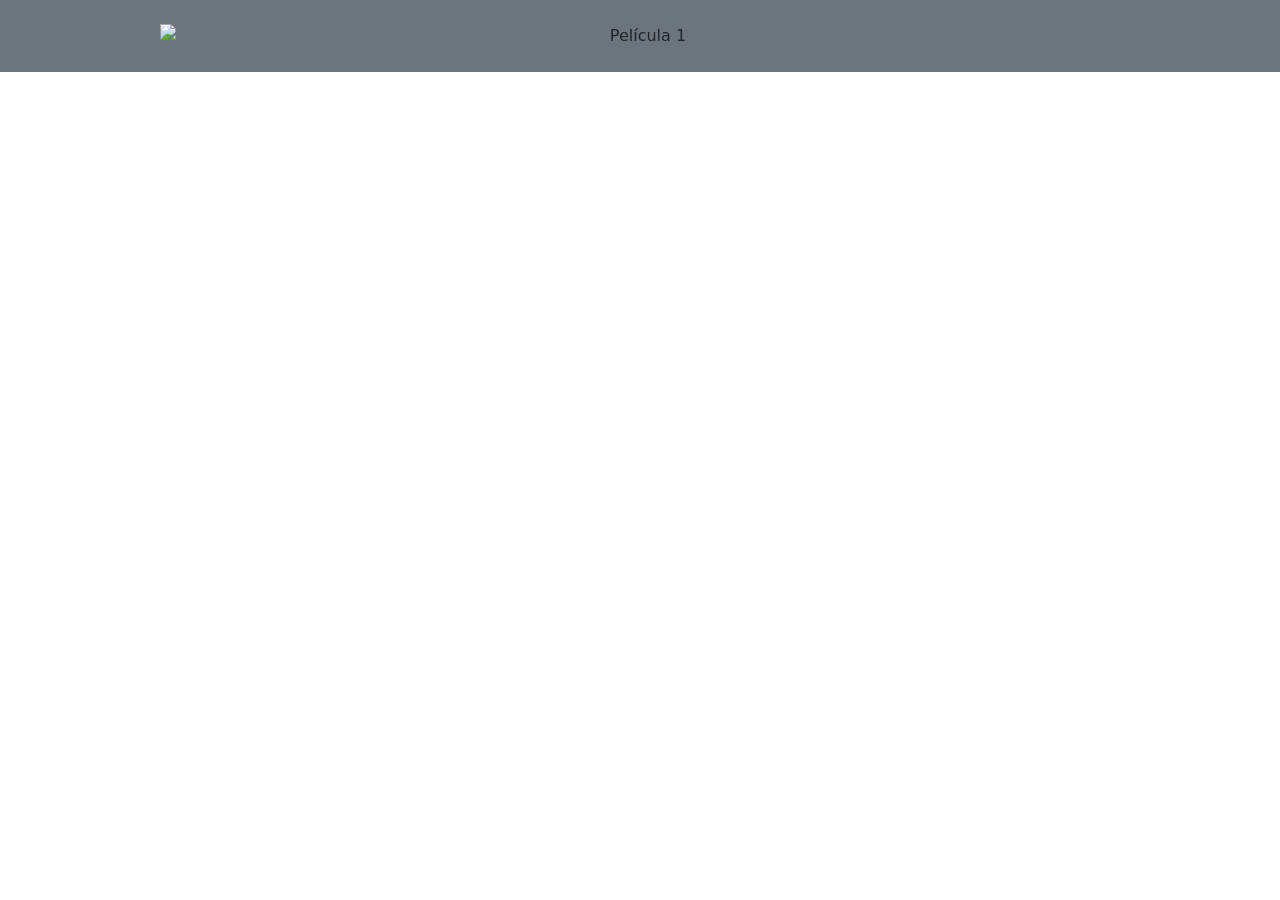
==== RobertoMontanesRamos/src/main/resources/templates/Index.html @ 01873d03 "Primera actualización nueva" ====
<!DOCTYPE html>
<html lang="es" xmlns:th="http://www.thymeleaf.org">

<head>
	<meta charset="UTF-8" />
	<meta name="viewport" content="width=device-width, initial-scale=1.0" />
	<title>Gestión de Entradas de Cine</title>
	<link href="https://cdn.jsdelivr.net/npm/bootstrap@5.3.2/dist/css/bootstrap.min.css" rel="stylesheet">
	<script src="https://cdn.jsdelivr.net/npm/bootstrap@5.3.2/dist/js/bootstrap.bundle.min.js"></script>
	<link rel="stylesheet" href="styles.css" />
</head>

<body class="d-flex flex-column" style="min-height: 100vh;">

	<!-- HEADER -->
	<header th:replace="~{fragmentos/header::header}"></header>

	<!-- CARRUSEL -->
	<div id="cineCarousel" class="carousel slide" data-bs-ride="carousel" style="flex-grow: 1;">
		<!-- Indicadores -->
		<div class="carousel-indicators">
			<button type="button" data-bs-target="#cineCarousel" data-bs-slide-to="0" class="active" aria-current="true"
				aria-label="Slide 1"></button>
			<button type="button" data-bs-target="#cineCarousel" data-bs-slide-to="1" aria-label="Slide 2"></button>
			<button type="button" data-bs-target="#cineCarousel" data-bs-slide-to="2" aria-label="Slide 3"></button>
			<button type="button" data-bs-target="#cineCarousel" data-bs-slide-to="3" aria-label="Slide 4"></button>
		</div>

		<!-- Imágenes con texto -->
		<div class="carousel-inner bg-secondary py-4">
			<div class="carousel-item active text-center">
				<img src="https://www.cinesa.es/media/0x5bu12a/hero-thunderbolts.jpg?width=1024&height=480&rxy=0.5%2C0.5"
					class="d-block mx-auto w-75" alt="Película 1">
				<div class="carousel-caption d-none d-md-block">
					<h2 class="fw-bold text-white text-uppercase">Thunderbolts</h2>
				</div>
			</div>

			<div class="carousel-item text-center">
				<img src="https://www.cinesa.es/media/rd1bnpbb/hero-until-dawn.jpg?width=1024&height=480&rxy=0.5%2C0.5"
					class="d-block mx-auto w-75" alt="Película 2">
				<div class="carousel-caption d-none d-md-block">
					<h2 class="fw-bold text-white text-uppercase">Until Dawn</h2>
				</div>
			</div>

			<div class="carousel-item text-center">
				<img src="https://www.cinesa.es/media/ky5hac0y/hero-banner-minecraft.jpg?width=1024&height=480&rxy=0.5%2C0.5"
					class="d-block mx-auto w-75" alt="Película 3">
				<div class="carousel-caption d-none d-md-block">
					<h2 class="fw-bold text-white text-uppercase">Minecraft: La Película</h2>
				</div>
			</div>


			<div class="carousel-item text-center">
				<img src="https://www.cinesa.es/media/1kqeekev/hero-warfare.jpg?width=1024&height=480&rxy=0.5%2C0.5"
					class="d-block mx-auto w-75" alt="Película 4">
				<div class="carousel-caption d-none d-md-block">
					<h2 class="fw-bold text-white text-uppercase">Warfare: Tiempo de Guerra</h2>
				</div>
			</div>
		</div>

		<!-- Botones -->
		<button class="carousel-control-prev" type="button" data-bs-target="#cineCarousel" data-bs-slide="prev">
			<span class="carousel-control-prev-icon" aria-hidden="true"></span>
			<span class="visually-hidden">Anterior</span>
		</button>
		<button class="carousel-control-next" type="button" data-bs-target="#cineCarousel" data-bs-slide="next">
			<span class="carousel-control-next-icon" aria-hidden="true"></span>
			<span class="visually-hidden">Siguiente</span>
		</button>
	</div>

	<!-- Modal de Descuento Especial -->
	<div class="modal fade" id="descuentoModal" tabindex="-1" aria-labelledby="descuentoModalLabel" aria-hidden="true">
		<div class="modal-dialog">
			<div class="modal-content">
				<div class="modal-header">
					<h5 class="modal-title" id="descuentoModalLabel">Descuento Especial</h5>
					<button type="button" class="btn-close" data-bs-dismiss="modal" aria-label="Cerrar"></button>
				</div>
				<div class="modal-body">
					<p>¡Usa el código <strong>DESCUENTO20</strong> al realizar tu compra y obtén un 20% de descuento en
						todas las películas!</p>
					<p>¡No pierdas la oportunidad de disfrutar de tu película favorita con descuento!</p>
				</div>
				<div class="modal-footer">
					<button type="button" class="btn btn-secondary" data-bs-dismiss="modal">Cerrar</button>
				</div>
			</div>
		</div>
	</div>
	<footer th:replace="~{fragmentos/footer::footer}"></footer>


</body>

</html>
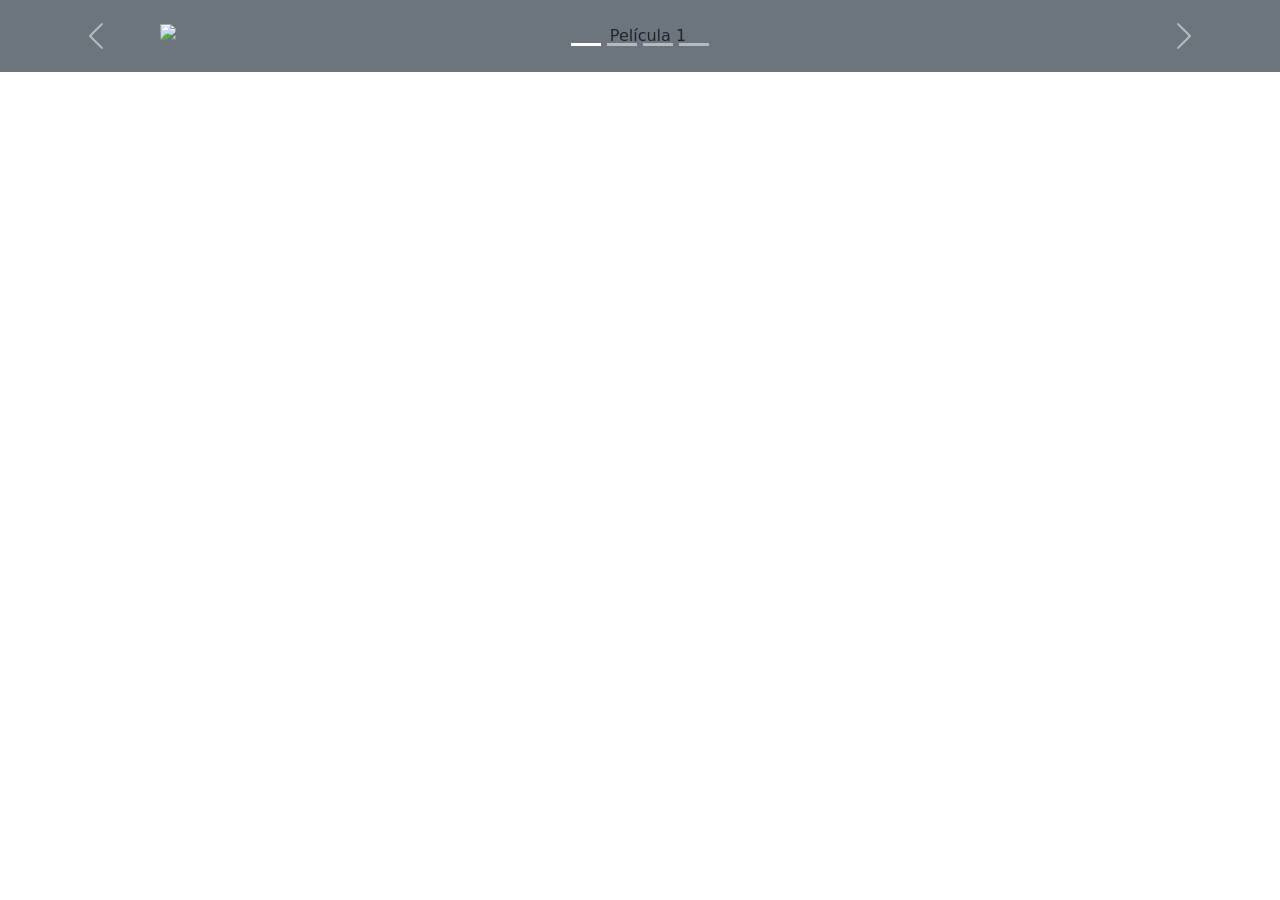
==== commit 9cfc7bae: "sql relleno" ====
--- a/RobertoMontanesRamos/src/main/resources/templates/Index.html
+++ b/RobertoMontanesRamos/src/main/resources/templates/Index.html
@@ -10,7 +10,7 @@
 	<link rel="stylesheet" href="styles.css" />
 </head>
 
-<body class="d-flex flex-column" style="min-height: 100vh;">
+<body class="d-flex flex-column">
 
 	<!-- HEADER -->
 	<header th:replace="~{fragmentos/header::header}"></header>
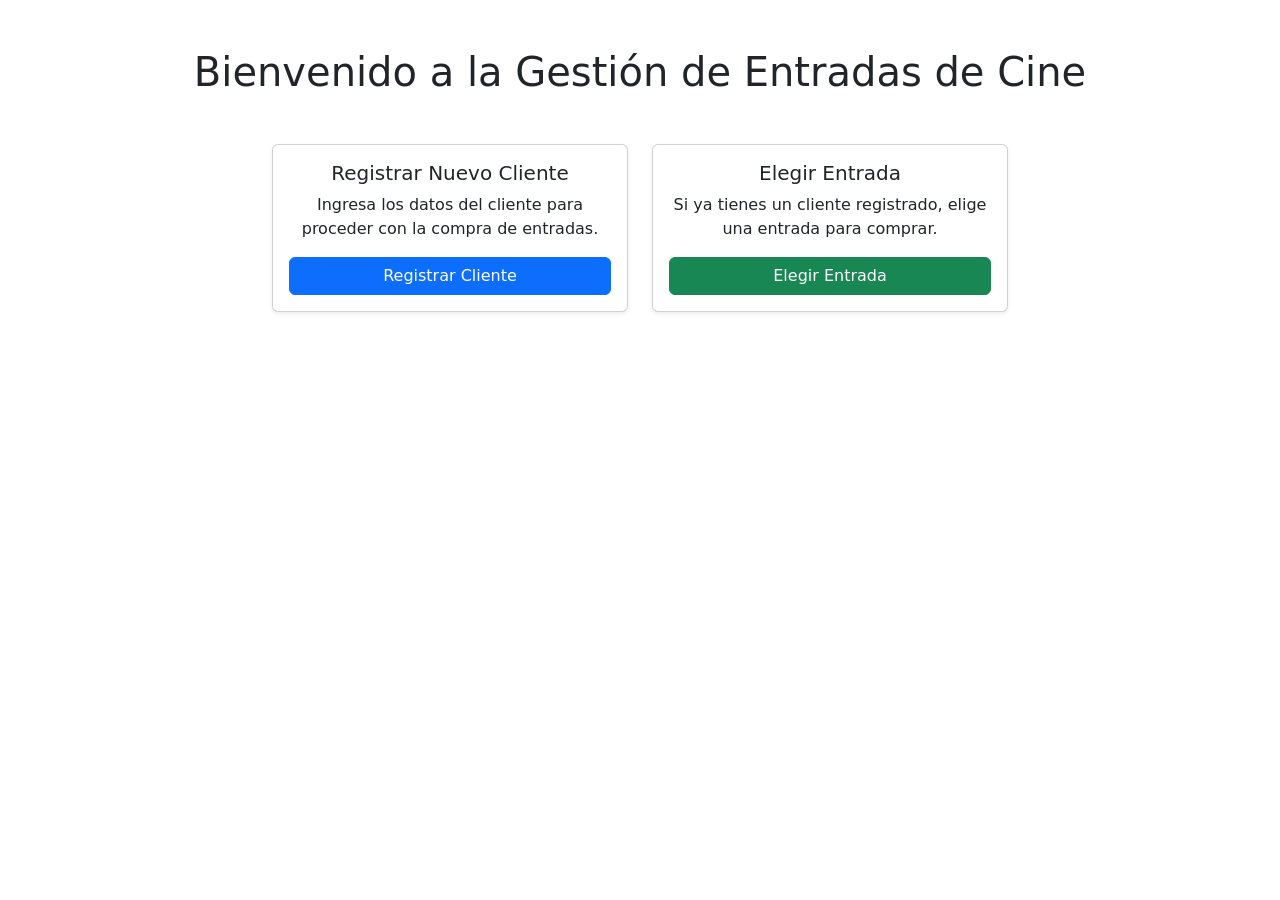
==== commit 9a2bbe78: "actualizacion buena para index.html elegir entre reigstro y pelicula pero sin funcionalidad" ====
--- a/RobertoMontanesRamos/src/main/resources/templates/Index.html
+++ b/RobertoMontanesRamos/src/main/resources/templates/Index.html
@@ -2,99 +2,51 @@
 <html lang="es" xmlns:th="http://www.thymeleaf.org">
 
 <head>
-	<meta charset="UTF-8" />
-	<meta name="viewport" content="width=device-width, initial-scale=1.0" />
-	<title>Gestión de Entradas de Cine</title>
-	<link href="https://cdn.jsdelivr.net/npm/bootstrap@5.3.2/dist/css/bootstrap.min.css" rel="stylesheet">
-	<script src="https://cdn.jsdelivr.net/npm/bootstrap@5.3.2/dist/js/bootstrap.bundle.min.js"></script>
-	<link rel="stylesheet" href="styles.css" />
+    <meta charset="UTF-8" />
+    <meta name="viewport" content="width=device-width, initial-scale=1.0" />
+    <title>Gestión de Entradas de Cine</title>
+    <link href="https://cdn.jsdelivr.net/npm/bootstrap@5.3.2/dist/css/bootstrap.min.css" rel="stylesheet">
+    <script src="https://cdn.jsdelivr.net/npm/bootstrap@5.3.2/dist/js/bootstrap.bundle.min.js"></script>
+    <link rel="stylesheet" href="styles.css" />
 </head>
 
-<body class="d-flex flex-column">
+<body>
 
-	<!-- HEADER -->
-	<header th:replace="~{fragmentos/header::header}"></header>
+<!-- Incluye header si usas fragmentos -->
+<div th:replace="fragmentos/header :: header"></div>
 
-	<!-- CARRUSEL -->
-	<div id="cineCarousel" class="carousel slide" data-bs-ride="carousel" style="flex-grow: 1;">
-		<!-- Indicadores -->
-		<div class="carousel-indicators">
-			<button type="button" data-bs-target="#cineCarousel" data-bs-slide-to="0" class="active" aria-current="true"
-				aria-label="Slide 1"></button>
-			<button type="button" data-bs-target="#cineCarousel" data-bs-slide-to="1" aria-label="Slide 2"></button>
-			<button type="button" data-bs-target="#cineCarousel" data-bs-slide-to="2" aria-label="Slide 3"></button>
-			<button type="button" data-bs-target="#cineCarousel" data-bs-slide-to="3" aria-label="Slide 4"></button>
-		</div>
+<!-- Contenedor principal -->
+<div class="container mt-5">
+    <h1 class="text-center mb-5">Bienvenido a la Gestión de Entradas de Cine</h1>
 
-		<!-- Imágenes con texto -->
-		<div class="carousel-inner bg-secondary py-4">
-			<div class="carousel-item active text-center">
-				<img src="https://www.cinesa.es/media/0x5bu12a/hero-thunderbolts.jpg?width=1024&height=480&rxy=0.5%2C0.5"
-					class="d-block mx-auto w-75" alt="Película 1">
-				<div class="carousel-caption d-none d-md-block">
-					<h2 class="fw-bold text-white text-uppercase">Thunderbolts</h2>
-				</div>
-			</div>
+    <div class="row justify-content-center">
+        <!-- Opción para registrar un nuevo cliente -->
+        <div class="col-md-4 mb-4">
+            <div class="card text-center shadow-sm">
+                <div class="card-body">
+                    <h5 class="card-title">Registrar Nuevo Cliente</h5>
+                    <p class="card-text">Ingresa los datos del cliente para proceder con la compra de entradas.</p>
+                    <a href="/clientes/crear" class="btn btn-primary w-100">Registrar Cliente</a>
+                </div>
+            </div>
+        </div>
 
-			<div class="carousel-item text-center">
-				<img src="https://www.cinesa.es/media/rd1bnpbb/hero-until-dawn.jpg?width=1024&height=480&rxy=0.5%2C0.5"
-					class="d-block mx-auto w-75" alt="Película 2">
-				<div class="carousel-caption d-none d-md-block">
-					<h2 class="fw-bold text-white text-uppercase">Until Dawn</h2>
-				</div>
-			</div>
+        <!-- Opción para elegir una entrada -->
+        <div class="col-md-4 mb-4">
+            <div class="card text-center shadow-sm">
+                <div class="card-body">
+                    <h5 class="card-title">Elegir Entrada</h5>
+                    <p class="card-text">Si ya tienes un cliente registrado, elige una entrada para comprar.</p>
+                    <a href="/entradas/elegir" class="btn btn-success w-100">Elegir Entrada</a>
+                </div>
+            </div>
+        </div>
+    </div>
+</div>
 
-			<div class="carousel-item text-center">
-				<img src="https://www.cinesa.es/media/ky5hac0y/hero-banner-minecraft.jpg?width=1024&height=480&rxy=0.5%2C0.5"
-					class="d-block mx-auto w-75" alt="Película 3">
-				<div class="carousel-caption d-none d-md-block">
-					<h2 class="fw-bold text-white text-uppercase">Minecraft: La Película</h2>
-				</div>
-			</div>
-
-
-			<div class="carousel-item text-center">
-				<img src="https://www.cinesa.es/media/1kqeekev/hero-warfare.jpg?width=1024&height=480&rxy=0.5%2C0.5"
-					class="d-block mx-auto w-75" alt="Película 4">
-				<div class="carousel-caption d-none d-md-block">
-					<h2 class="fw-bold text-white text-uppercase">Warfare: Tiempo de Guerra</h2>
-				</div>
-			</div>
-		</div>
-
-		<!-- Botones -->
-		<button class="carousel-control-prev" type="button" data-bs-target="#cineCarousel" data-bs-slide="prev">
-			<span class="carousel-control-prev-icon" aria-hidden="true"></span>
-			<span class="visually-hidden">Anterior</span>
-		</button>
-		<button class="carousel-control-next" type="button" data-bs-target="#cineCarousel" data-bs-slide="next">
-			<span class="carousel-control-next-icon" aria-hidden="true"></span>
-			<span class="visually-hidden">Siguiente</span>
-		</button>
-	</div>
-
-	<!-- Modal de Descuento Especial -->
-	<div class="modal fade" id="descuentoModal" tabindex="-1" aria-labelledby="descuentoModalLabel" aria-hidden="true">
-		<div class="modal-dialog">
-			<div class="modal-content">
-				<div class="modal-header">
-					<h5 class="modal-title" id="descuentoModalLabel">Descuento Especial</h5>
-					<button type="button" class="btn-close" data-bs-dismiss="modal" aria-label="Cerrar"></button>
-				</div>
-				<div class="modal-body">
-					<p>¡Usa el código <strong>DESCUENTO20</strong> al realizar tu compra y obtén un 20% de descuento en
-						todas las películas!</p>
-					<p>¡No pierdas la oportunidad de disfrutar de tu película favorita con descuento!</p>
-				</div>
-				<div class="modal-footer">
-					<button type="button" class="btn btn-secondary" data-bs-dismiss="modal">Cerrar</button>
-				</div>
-			</div>
-		</div>
-	</div>
-	<footer th:replace="~{fragmentos/footer::footer}"></footer>
-
+<!-- Incluye footer si usas fragmentos -->
+<div th:replace="fragmentos/footer :: footer"></div>
 
 </body>
 
-</html>+</html>
